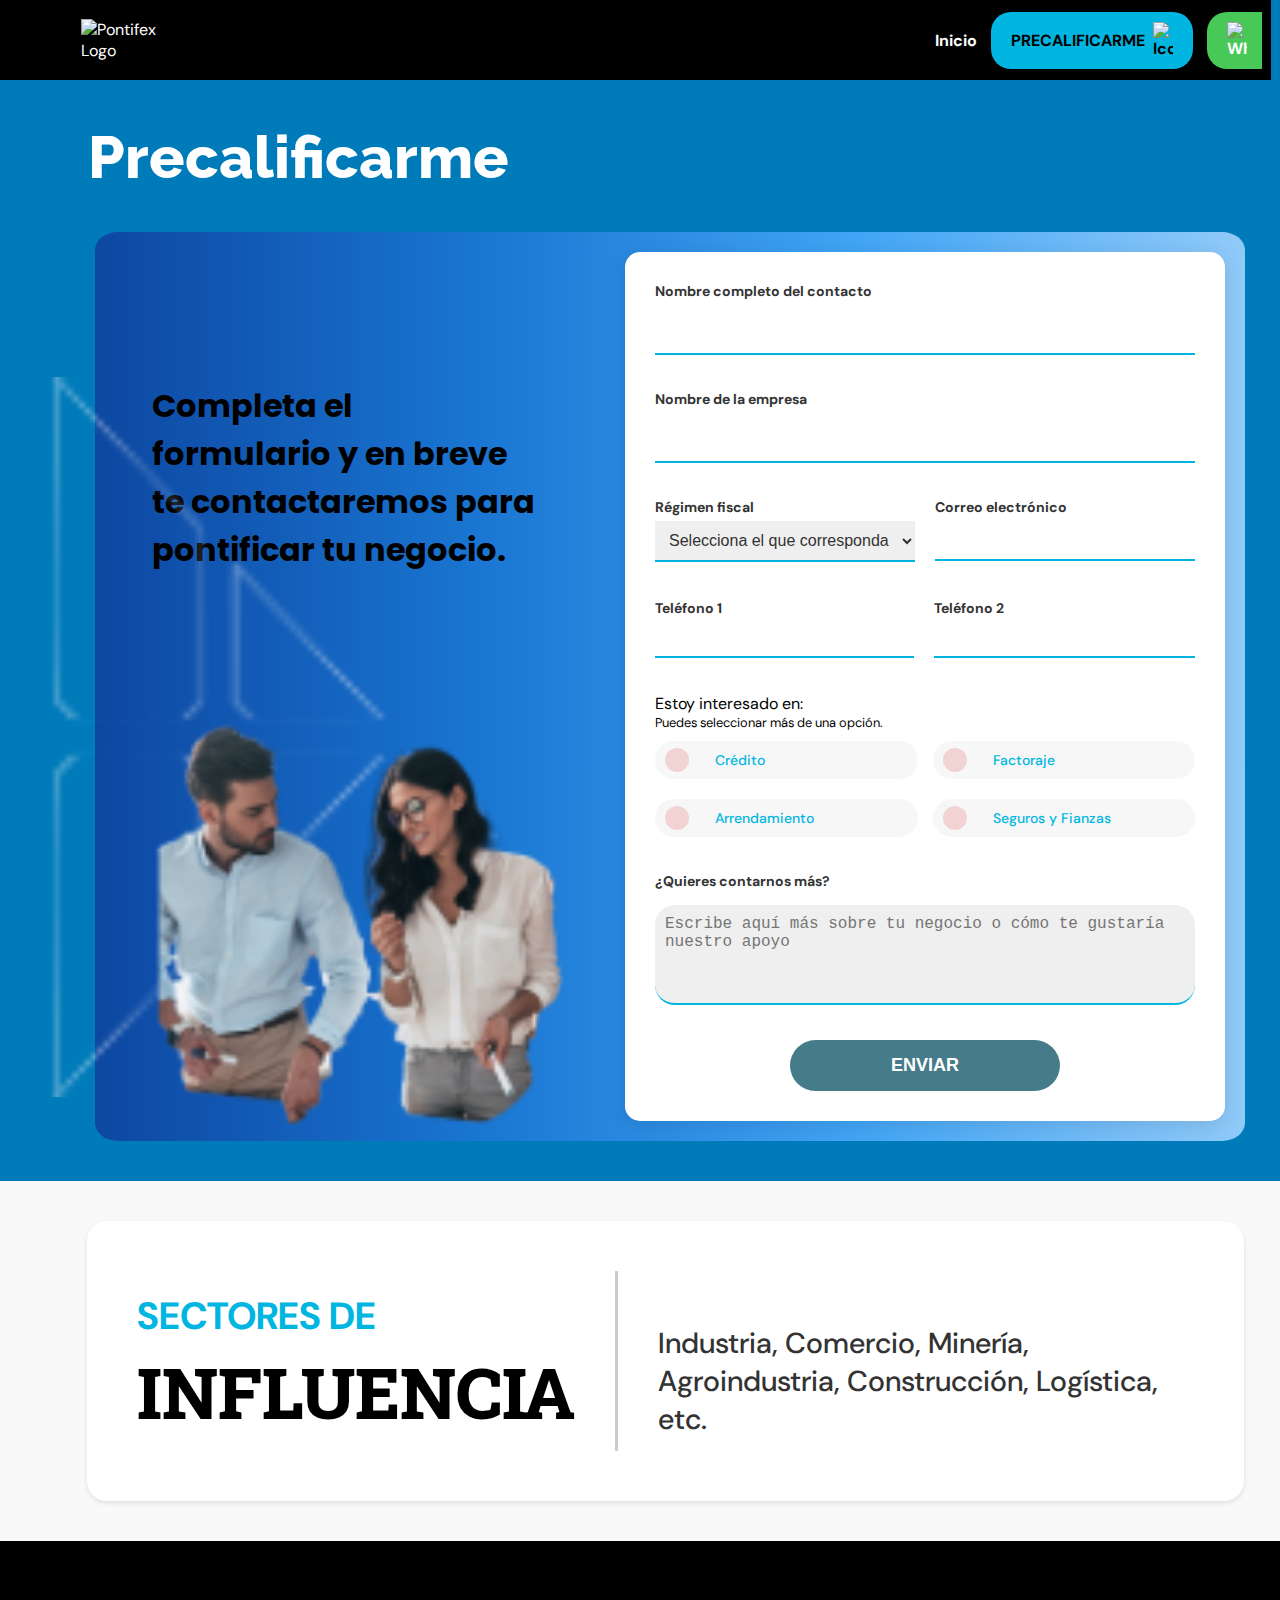
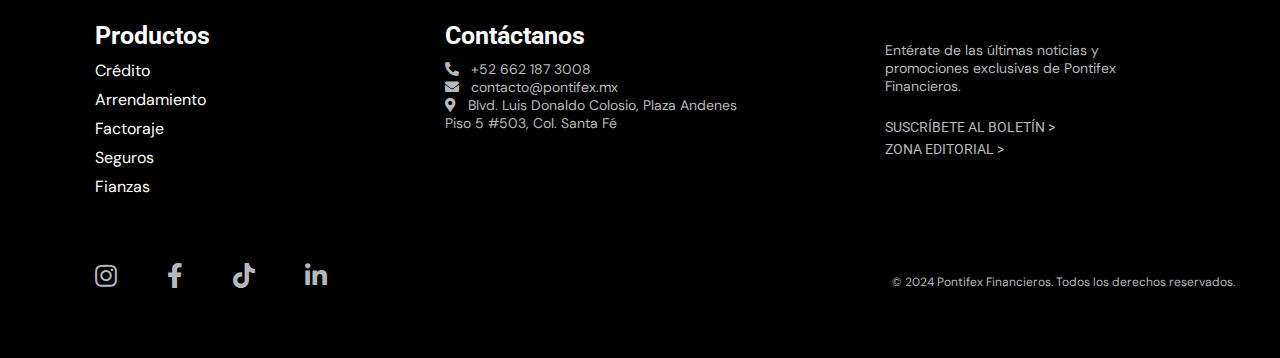
==== formulario.html @ 7f5cdfe7 "pagina de precalificate y pequeñas correciones del index" ====
<!DOCTYPE html>
<html lang="es">
<head>
    <meta charset="UTF-8">
    <meta name="viewport" content="width=device-width, initial-scale=1.0">
    <title>Pontifex Financieros - Precalificación</title>
    <link rel="stylesheet" href="Estilos/stylesForm.css">
    <link href="https://fonts.googleapis.com/css2?family=Raleway:wght@700;800&display=swap" rel="stylesheet">
    <link href="https://fonts.googleapis.com/css2?family=DM+Sans:wght@300;400;500;700&display=swap" rel="stylesheet">
    <link href="https://fonts.googleapis.com/css2?family=Roboto:wght@400&display=swap" rel="stylesheet">
    <link href="https://fonts.googleapis.com/css2?family=Poppins:wght@700&display=swap" rel="stylesheet">
    <link href="https://fonts.googleapis.com/css2?family=Roboto+Slab:wght@700&display=swap" rel="stylesheet">
    <link rel="stylesheet" href="https://cdnjs.cloudflare.com/ajax/libs/font-awesome/5.15.4/css/all.min.css">
    <script src="Javascript/validacion.js"></script>
</head>
<body>
    <div id="main-container">
        <!-- Navbar -->
        <header>
            <div class="full-width-bg nav-bg">
                <nav class="nav">
                    <img src="Imagenes/logo.png" alt="Pontifex Logo" class="logo">
                    <ul>
                        <li class="mover-item"><a href="index.html">Inicio</a></li>
                        <li class="mover-item">
                            <a href="formulario.html" class="btn-precalificate">
                                PRECALIFICARME
                                <img src="Imagenes/imgPrecalificarme.png" alt="Icono">
                            </a>
                        </li>
                        <li class="mover-item">
                            <a href="https://wa.me/+526621873008" target="_blank" class="btn-whatsapp">
                                <img src="Imagenes/watsap.png" alt="WhatsApp">
                            </a>
                        </li>
                    </ul>
                </nav>
            </div>
        </header>
    </div>
    <br><br><br>
    <div class="content-wrapper">
    <div class="title-section">
        <h1>Precalificarme</h1>
    </div>
     </div>

    <!-- Sección de Precalificación -->
    <div class="full-width-bg">

        <div class="content-wrapper">
            <div class="image-section-soluciones">
                <img src="Imagenes/fondo2.png" class="over-image-soluciones">
            </div>
            <div class="precalificacion-content">
                <!-- Sección de Texto e Imagen -->
                <div class="text-section">
                    <p>Completa el formulario y en breve te contactaremos para pontificar tu negocio.</p>
                    <div class="image-section">
                        <img src="Imagenes/fondoPrecalificate.png" alt="Imagen decorativa">
                    </div>
                </div>

                <!-- Contenedor para el fondo del formulario -->
                <div class="form-section-bg">
                    <!-- Sección del Formulario -->
                    <div class="form-section">
                        <form action="#" method="post" class="precalificacion-form" id="precalificacionForm" novalidate>
                            <label for="nombre-contacto">Nombre completo del contacto</label>
                            <input type="text" id="nombre-contacto" name="nombre_contacto">

                            <label for="nombre-empresa">Nombre de la empresa</label>
                            <input type="text" id="nombre-empresa" name="nombre_empresa">

                            <!-- Agrupación de "Régimen fiscal" y "Correo electrónico" en una línea -->
                            <div class="two-column-group">
                                <div>
                                    <label for="regimen-fiscal">Régimen fiscal</label>
                                    <select id="regimen-fiscal" name="regimen_fiscal">
                                        <option value="">Selecciona el que corresponda</option>
                                        <option value="persona_moral">Persona moral</option>
                                        <option value="persona_fisica">Persona física con actividad empresarial</option>
                                        <option value="resico">RESICO</option>
                                        <option value="asalariado">Asalariado</option>
                                    </select>
                                </div>
                                <div>
                                    <label for="correo">Correo electrónico</label>
                                    <input type="email" id="correo" name="correo">
                                </div>
                            </div>

                            <div class="phone-group">
                                <div>
                                    <label for="telefono1">Teléfono 1</label>
                                    <input type="tel" id="telefono1" name="telefono1">
                                </div>
                                <div>
                                    <label for="telefono2">Teléfono 2</label>
                                    <input type="tel" id="telefono2" name="telefono2">
                                </div>
                            </div>

                            <p>Estoy interesado en:</p>
                            <div class="small-text">
                                <p>Puedes seleccionar más de una opción.</p>
                            </div>

                            <div class="checkbox-group">
                                <input type="checkbox" id="credito" name="interes" value="credito">
                                <label for="credito"><span>Crédito</span></label>

                                <input type="checkbox" id="factoraje" name="interes" value="factoraje">
                                <label for="factoraje"><span>Factoraje</span></label>

                                <input type="checkbox" id="arrendamiento" name="interes" value="arrendamiento">
                                <label for="arrendamiento"><span>Arrendamiento</span></label>

                                <input type="checkbox" id="seguros" name="interes" value="seguros">
                                <label for="seguros"><span>Seguros y Fianzas</span></label>
                            </div>

                            <label for="comentarios">¿Quieres contarnos más?</label>
                            <textarea id="comentarios" name="comentarios" placeholder="Escribe aquí más sobre tu negocio o cómo te gustaría nuestro apoyo"></textarea>

                            <button type="submit" id="enviarButton" class="submit-button">ENVIAR</button>
                        </form>
                    </div>
                </div>
            </div>
        </div>
    </div>


    <!-- Nosotros Section -->
    <div class="full-width-bg nosotros-bg">
        <div class="content-wrapper">
            <section id="nosotros">
                <div class="nosotros-container">
                    <div class="text-container">
                        <h2 class="heading">SECTORES DE</h2>
                        <h3 class="subheading">INFLUENCIA</h3>
                    </div>
                    <div class="description-container">
                        <p class="description">Industria, Comercio, Minería, Agroindustria, Construcción, Logística, etc.</p>
                    </div>
                </div>
            </section>
        </div>
    </div>

    <!-- Footer -->
    <div class="full-width-bg footer-bg">
        <div class="content-wrapper">
            <section>
                <footer class="footer-container">
                    <div class="footer-section productos">
                        <h4>Productos</h4>
                        <ul>
                            <li>Crédito</li>
                            <li>Arrendamiento</li>
                            <li>Factoraje</li>
                            <li>Seguros</li>
                            <li>Fianzas</li>
                        </ul>
                    </div>

                    <div class="footer-section contacto">
                        <h4>Contáctanos</h4>
                        <p><i class="fas fa-phone-alt"></i> <a href="tel:+526621873008">+52 662 187 3008</a></p>
                        <p><i class="fas fa-envelope"></i> <a href="mailto:contacto@pontifex.mx">contacto@pontifex.mx</a></p>
                        <p><i class="fas fa-map-marker-alt"></i>
                            <a href="https://www.google.com/maps/place/Andenes+Hermosillo/@29.0855144,-110.9993734,17z/data=!4m10!1m2!2m1!1splaza+andenes!3m6!1s0x86ce84098e1b140d:0xf183c3901201119d!8m2!3d29.0859232!4d-110.9964596!15sCg1wbGF6YSBhbmRlbmVzWg8iDXBsYXphIGFuZGVuZXOSARBjb3Jwb3JhdGVfb2ZmaWNlmgEjQ2haRFNVaE5NRzluUzBWSlEwRm5TVU5FYjFCZldVeDNFQUXgAQA!16s%2Fg%2F11fxzs6mk3?entry=ttu&g_ep=EgoyMDI0MTEwNi4wIKXMDSoASAFQAw%3D%3D" target="_blank">
                                Blvd. Luis Donaldo Colosio, Plaza Andenes Piso 5 #503, Col. Santa Fé
                            </a>
                        </p>
                    </div>
                    <div class="footer-section noticias">
                        <p>Entérate de las últimas noticias y promociones exclusivas de Pontifex Financieros.</p><br>
                        <a href="#" class="suscribete-boletin">SUSCRÍBETE AL BOLETÍN ></a><br>
                        <a href="#" class="zona-editorial">ZONA EDITORIAL ></a>
                    </div>
                </footer>
                <div class="footer-bottom">
                    <div class="social-icons-bottom">
                        <a href="https://www.instagram.com/pontifexfinancieros" target="_blank"><i
                                class="fab fa-instagram"></i></a>
                        <a href="https://www.facebook.com/PontifexFinancieros" target="_blank"><i
                                class="fab fa-facebook-f"></i></a>
                        <a href="https://www.tiktok.com/@pontifexmx" target="_blank"><i class="fab fa-tiktok"></i></a>
                        <a href="https://www.linkedin.com/company/pontifexfinancieros" target="_blank"><i
                                class="fab fa-linkedin-in"></i></a>
                    </div>
                    <p>&copy; 2024 Pontifex Financieros. Todos los derechos reservados.</p>
                </div>
            </section>
        </div>
    </div>
    <script src="Javascript/validacion.js"></script>
</body>
</html>
---- Estilos/stylesForm.css ----
* {
    margin: 0 ;
    padding: 0;
    box-sizing: border-box;

}

body, html {
    width: 100%;
    background-color: #007bba;
    margin: 0;
    padding: 0;
     font-family: 'DM Sans', sans-serif;
     overflow-x: hidden;
}


/* Fondo que cubre toda la pantalla */

.content-wrapper {
    max-width: 1250px;
    margin: 0 auto;
    padding: 0 20px;
}

.hero-bg {
    background-color: #0b0b0b;
}

.soluciones-bg {
    background: linear-gradient(to bottom, #007bba 0%, #0096d6 40%, #00b6e1 70%, #ffffff 100%);
}

.influencia-bg {
    background-color: #f2ecec;
}

.nosotros-bg {
    background-color: #f9f9f9;
}

.footer-bg {
    background-color: #000;
}

/* Asegura que el contenido permanezca centrado */
.container {
    max-width: 1200px;
    margin: 0 auto;
    padding: 0 20px;
    background-color: inherit; /* Hereda el color del fondo de la sección */
}

#main-container {
    width: 1287px;
    margin: 0 auto;
    padding: 0 20px;
    box-sizing: border-box;
}


/* Navbar */
header {
    color: white;
    padding: 10px 20px;
    position: relative;
}

.nav {
    display: flex;
    justify-content: space-between;
    align-items: center;
    width: 100%;
}
.nav .logo {
    padding-left: 50px;
}

.nav ul {
    display: flex;
    align-items: center;
    justify-content: flex-end;
    flex-grow: 1;
    width: 100%;
}

.nav li {
    margin: 0 7px;
    position: relative;
    color: transparent;
}

.nav a {
    color: white;
    text-decoration: none;
    font-weight: bold;
}

.btn-precalificate {
    background-color: #00b6e1;
    border: none;
    border-radius: 20px;
    padding: 10px 20px;
    color: black !important;
    display: inline-flex;
    align-items: center;
    cursor: pointer;
    position: relative;
}

.small-text {
    font-size: 0.8em; /* Ajusta el tamaño según lo que necesites */
    margin-top: -10px;
}


.soluciones-bg {
    background: linear-gradient(to bottom, #007bba 0%, #0096d6 40%, #00b6e1 70%, #ffffff 100%);
}

.btn-precalificate img {
    width: 20px;
    height: auto;
    margin-left: 8px;
}

.btn-whatsapp {
    background-color: #47c857;
    border: none;
    border-radius: 20px 0 0 20px;
    padding: 10px 15px;
    color: white;
    display: inline-flex;
    align-items: center;
    cursor: pointer;

}

li.mover-item {
    position: relative;
    left: 38px;
}

.btn-whatsapp img {
    width: 20px;
    height: auto;
    margin-left: 5px;
}

/* Hero Section */
.hero-section {
    color: #fff;
    text-align: left;
    position: relative;
    padding: 20px;
    user-select: none;
}

.hero-section h1 {
    font-family: 'Raleway', sans-serif;
    font-size: 57px;
    line-height: 1.2;
}

.hero-content {
    display: flex;
    flex-direction: row;
    justify-content: space-between;
    align-items: center;
    margin-bottom: 20px;
}

.text-section {
    margin-left: 20px;
    font-family: 'Roboto', sans-serif;
    font-size: 28px;
}

.image-section {
    flex: 1;
}

.image-section img {
    height: 400px;
    margin-left: 100px;
    position: absolute;
    top: 350px;
    transform: translateX(-15%);
    z-index: 1;
}

.cta-section {
    background-color: #007a97;
    border-radius: 25px;
    padding: 40px 20px;
    margin-top: 20px;
    max-width: 1150px;
    margin-left: auto;
    margin-right: auto;
    text-align: center;
    font-weight: 700;
    font-size: 32px;
    min-height: 130px;
    z-index: 0;
}

.cta-box p {
    font-weight: bold;
    font-size: 32px;
    margin-bottom: 10px;
}

.cta-button {
    background-color: #fff;
    color: #03b6e1;
    margin-top: 20px;
    border: none;
    border-radius: 20px;
    padding: 13px 120px;
    cursor: pointer;
    font-size: 16px;
    font-weight: bold;
    transition: background-color 0.3s ease;
}

.cta-button:hover {
    background-color: #e1e1e1;
}

/* Soluciones section */
#soluciones {

    padding: 90px 50px;
    text-align: center;
    font-family: 'Roboto', sans-serif;
    margin: 0;
    user-select: none;
}

#soluciones h2 {
    font-family: 'Raleway', sans-serif;
    font-size: 43px;
    font-weight: 800;
    color: #000;
    text-align: left;
    margin-bottom: 20px;
}

.soluciones-container {
    display: flex;
    justify-content: space-between;
    gap: 20px;
    margin: 0 auto;
}

.solucion {
    background-color: #5dc8d3;
    border-radius: 30px;
    flex: 1;
    min-width: 250px;
    max-width: 290px;
    display: flex;
    flex-direction: column;
    justify-content: space-between;
    padding: 15px;
    box-shadow: 0 5px 15px rgba(0, 0, 0, 0.2);
}

.solucion img {
    width: 150px;
    height: auto;
    margin: 15px auto;
}

.imagen-grande {
    width: 200px !important;
    height: auto !important;
    display: block;
    margin: 0 auto;
}

.solucion h3 {
    font-size: 32px;
    color: #fff;
    margin-top: 0;
    margin-bottom: 10px;
    font-weight: bold;
    text-align: left;
    padding-left: 10px;
    font-family: 'Raleway', sans-serif;
}

.solucion p {
    font-size: 15px;
    color: #f0f0f0;
    margin-top: 0;
    margin-bottom: auto;
    text-align: left;
    padding-left: 10px;
    font-weight: 300;
}

.solucion .btn {
    display: block;
    width: 91%;
    margin-top: 10px;
    padding: 15px 20px;
    background-color: #fff;
    color: #0083a4;
    border-radius: 30px;
    text-decoration: none;
    font-weight: bold;
    align-self: center;
    transition: background-color 0.3s;
    margin-bottom: -11px;
}

.solucion .btn:hover {
    background-color: #d4f1f4;
}

.image-section-soluciones {
    position: relative;
    text-align: center;
    margin-top: 20px;
}

.over-image-soluciones {
    height: 720px;
    width: auto;
    position: absolute;
    left: -8%;
    right: -10%;
    top: -320px;
    z-index: 1;
    user-select: none;
    pointer-events: none;
}


/* Sección de "Nosotros" */
.nosotros-container {
    display: flex;
    align-items: center;
    padding: 50px;
    border-radius: 20px;
    background-color: #ffffff;
    box-shadow: 0 2px 5px rgba(0, 0, 0, 0.1);
    margin-right: 50px;
    margin-left: 52px;
    width: 1157px;
}


/* Contenedor de dos columnas para Régimen fiscal y Correo electrónico */
.two-column-group {
    display: flex;
    gap: 20px;
    user-select: none;
}

.two-column-group div {
    flex: 1;

}

/* Ajuste de los campos dentro de cada columna */
.two-column-group label {
    display: block;
    font-size: 14px;
    color: #333;
    font-weight: bold;
    margin-bottom: 5px;
}

.two-column-group input,
.two-column-group select {
    width: 100%;
    padding: 10px;
    border: none;
    border-bottom: 2px solid #00b6e1;
    font-size: 16px;
    color: #333;

}

.text-container {
    display: flex;
    flex-direction: column;
    align-items: flex-start;
    margin-right: 20px;
}

.heading {
    font-size: 38px;
    font-weight: bold;
    color: #00b6e1;
    font-family: 'DM Sans', sans-serif;
    Position: relative;
    top: 1px;
}

.subheading {
    font-size: 71px;
    font-weight: 800;
    color: #000;
    font-family: 'Roboto Slab', serif;
    margin: 0;
    position: relative;
    top: 5px;
}

.description-container {
    border-left: 3px solid #ccc;
    padding-left: 40px;
    margin-left: 20px;
    height: 180px;

}

.description {
    font-size: 28.9px;
    color: #333;
    font-family: 'DM Sans', sans-serif;
    font-weight: 500;
    padding-top: 55px;
    margin-top: -2px;
}
/* Contenedor principal del footer */
.footer-container {
    display: flex;
    justify-content: space-between;
    padding: 30px 50px;
    color: white;
    flex-wrap: wrap;
    gap: 30px;
}

.footer-section {
    flex: 1;
    margin: 10px;

}

.footer-section h4 {
    font-family: 'Roboto', sans-serif;
    font-size: 25px;
    margin-bottom: 10px;
    color: white;
    font-weight: bold;
}

/* Productos y contacto */
.footer-section.productos ul {
    list-style-type: none;
    padding: 0;
}

.footer-section.productos ul li {
    margin-bottom: 8px;
}

.footer-section.productos ul li a {
    font-size: 14px;
    color: #b6b9bc;
    text-decoration: none;
}

.footer-section.productos ul li a:hover {
    color: #ffffff;
}


.footer-section p,
.footer-section a {
    color: #b6b9bc;
    font-size: 14px;
    text-decoration: none;
}

.footer-section a:hover {
    color: #ffffff;
}

.footer-section.contacto {
    margin-right: 100px;
}

.social-icons-bottom {
    display: flex;
    justify-content: center;
    gap: 50px;
    margin-bottom: 10px;
    margin-left: 50px;
}

.social-icons-bottom a {
    color: #b6b9bc;
    font-size: 25px;
    transition: transform 0.3s ease, color 0.3s ease;
}

.social-icons-bottom a:hover {
    color: #ffffff;
    transform: scale(1.1);
}

.footer-bottom {
    display: flex;
    justify-content: space-between;
    align-items: center;
    padding: 15px 10px;
    background-color: #000;
    color: #b6b9bc;
    font-size: 12px;
}

.footer-bottom p {
    margin: 0;
}

.footer-section p i {
    margin-right: 8px;
}

.footer-section.noticias {
    margin-top: 30px;
}

.suscribete-boletin, .zona-editorial {
    font-family: 'Roboto', sans-serif;
    font-weight: 400;
    font-size: 22px;
    line-height: 1.4;
    color: #b6b9bc;
    text-decoration: none;
}

/* Responsiveness */
@media (max-width: 1200px) {
    .hero-section h1 {
        font-size: 45px;
    }

    .text-section {
        font-size: 24px;
    }

    .cta-box p {
        font-size: 28px;
    }

    .soluciones-container {
        flex-direction: column;
        align-items: center;
    }

    .nosotros-container, .stat-box {
        max-width: 100%;
    }
}

@media (max-width: 768px) {
    .hero-content {
        flex-direction: column;
        text-align: center;
    }

    .hero-section h1 {
        font-size: 38px;
    }

    .text-section {
        font-size: 22px;
    }

    .cta-box p {
        font-size: 24px;
    }

    .cta-button {
        padding: 10px 80px;
    }

    #soluciones h2 {
        font-size: 36px;
    }

    .soluciones-container {
        gap: 10px;
    }

    .solucion {
        max-width: 100%;
    }

    .stats-row {
        flex-direction: column;
        gap: 10px;
    }

    .footer-container {
        padding: 20px;
        text-align: center;
    }

    .footer-bottom {
        flex-direction: column;
        text-align: center;
        gap: 10px;
    }
}

@media (max-width: 600px) {
    .nav ul {
        display: none;
    }

    .nav .menu-icon {
        display: inline-block;
        cursor: pointer;
    }

    .footer-container {
        flex-direction: column;
        text-align: center;
        gap: 15px;
    }

    .footer-section {
        margin: 0;
    }
}


.precalificacion-bg {
    background: linear-gradient(to right, #007bba, #0096d6);
    color: white;
}

.content-wrapper {
    max-width: 1250px;
    margin: 0 auto;
    padding: 0 20px;
}


/* Ajuste de contenedor para el formulario */
.precalificacion-section .content-wrapper {
    max-width: 100%;
    padding: 0 20px;
}

.precalificacion-content {
    display: flex;
    justify-content: space-between;
    align-items: flex-start;
    gap: 20px;
    background: linear-gradient(to right, #0d47a1, #1976d2, #42a5f5, #90caf9);
    border-radius: 2%;
    max-width: 1150px; /* Limita el ancho máximo */
    margin-left: 35px;
}

.form-section {
    flex: 2;
    max-width: 750px;
    padding: 30px;
    background-color: #ffffff;
    border-radius: 15px;
    box-shadow: 0px 4px 20px rgba(0, 0, 0, 0.1);
}


.content-wrapper {
    max-width: 1250px;
    margin: 0 auto;
    padding: 40px 20px;
    display: flex;
    justify-content: space-between;
    align-items: center;
}

/* Sección de la precalificación */


/* Sección de texto */
.text-section {
    flex: 1;
    color: white;
    margin-right: 20px;
}

.text-section h1 {
    font-family: 'Raleway', sans-serif;
    font-size: 45px;
    margin-bottom: 20px;
}

.text-section p {
    font-family: 'Poppins', sans-serif;
    font-weight: 700;
    font-size: 32px;
    color: #000000;
    margin-top: 150px;
    margin-left: 37px;
}

/* Imagen en la sección de texto */
.image-section {
    position: relative;
    width: 250px;
    height: auto;
    margin-top: -200px;

}

.form-section-bg {
    display: flex;
    justify-content: flex-end;
    flex: 1.5;
    padding: 20px;
}

/* Estructura del formulario */
.form-section {
    max-width: 600px;
    background-color: white;
    padding: 30px;
    border-radius: 15px;
    box-shadow: 0px 4px 20px rgba(0, 0, 0, 0.1);
}

.precalificacion-form {
    display: flex;
    flex-direction: column;
    gap: 10px;
}

.precalificacion-form label {
    font-size: 14px;
    color: #333;
    font-weight: bold;
    margin-bottom: 5px;
}
/* Campos de entrada con borde solo en la parte inferior */
.precalificacion-form input,
.precalificacion-form select,
.precalificacion-form textarea {

    width: 100%;
    padding: 10px;
    border: none;
    border-bottom: 2px solid #00b6e1;
    font-size: 16px;
    color: #333;
    margin-bottom: 25px;

}

.precalificacion-form input:focus,
.precalificacion-form select:focus,
.precalificacion-form textarea:focus {
    outline: none;
    border-bottom-color: #088acb;

}

.precalificacion-form textarea {
    resize: none;
    height: 100px;
    background-color: #efefef;
    border-radius: 20px;
}

/* Grupo de teléfonos */
.phone-group {
    display: flex;
    gap: 20px;
    user-select: none;
}

.phone-group input {
    width: 100%;
}
.two-column-group,
.phone-group {
    display: flex;
    gap: 20px;
}
/* Estilos para los checkboxes en dos columnas con círculo y alineación personalizada */
.checkbox-group {
    display: grid;
    grid-template-columns: 1fr 1fr;
    gap: 15px;
    margin-bottom: 20px;
}

.checkbox-group label {
    display: flex;
    align-items: center;
    background-color: #f7f7f7;
    color: #00b6e1;
    padding: 10px 20px;
    border-radius: 20px;
    font-weight: 500;
    font-size: 14px;
    cursor: pointer;
    transition: all 0.3s;
    position: relative;
}
.checkbox-group label:hover {
    background-color: #e0e0e0; /* Fondo en hover */
}

.checkbox-group input[type="checkbox"] {
    display: none;
}

.checkbox-group label::before {
    content: "";
    width: 24px;
    height: 24px;
    background-color: #f1d3d4;
    border-radius: 50%;
    position: absolute;
    left: 10px;
    transition: background-color 0.3s;
}

.checkbox-group input[type="checkbox"]:checked + label::before {
    background-color: #00b6e1;
}

/* Flecha dentro del círculo cuando está seleccionado */
.checkbox-group input[type="checkbox"]:checked + label::after {
    content: "✓";
    font-size: 20px;
    color: white;
    position: absolute;
    left: 15px;
    top: 3px;
}

/* Estilos para los checkboxes en dos columnas con círculo y alineación personalizada */
.checkbox-group {
    display: grid;
    grid-template-columns: 1fr 1fr;
    gap: 15px;
    margin-bottom: 20px;
}

.checkbox-group label {
    display: flex;
    align-items: center;
    background-color: #f7f7f7;
    color: #00b6e1;
    padding: 10px 20px;
    border-radius: 20px;
    font-weight: 500;
    font-size: 14px;
    cursor: pointer;
    transition: all 0.3s;
    position: relative;
}

.checkbox-group label:hover {
    background-color: #e0e0e0;
}

.checkbox-group input[type="checkbox"] {
    display: none;
}

.checkbox-group label::before {
    content: "";
    width: 24px;
    height: 24px;
    background-color: #f1d3d4;
    border-radius: 50%;
    position: absolute;
    left: 10px;
}

.checkbox-group label span {
    margin-left: 40px;
    color: #00b6e1;
}

/* Efecto visual cuando el checkbox está seleccionado */
.checkbox-group input[type="checkbox"]:checked + label::before {
    background-color: #00b6e1;
    box-shadow: 0 0 5px rgba(0, 0, 0, 0.2);
}

/* Botón de envío */
.submit-button {
    background-color: #467c89;
    color: white;
    font-size: 18px;
    font-weight: bold;
    padding: 15px;
    border: none;
    border-radius: 30px;
    width: 50%;
    cursor: pointer;
    transition: background-color 0.3s ease;
    margin: 0 auto;
}

.submit-button:hover {
    background-color: #007bba;
}

/* Estilos para mensajes de error */
.error-message {
    color: red;
    font-size: 12px;
    margin-top: -15px;
    margin-bottom: 10px;
}

.error-input {
    border-bottom: 2px solid #ff0000 !important; /* Rojo */
}


.nav-bg {
    width: 100vw;
    background-color: #000;
    position: absolute;
    top: 0;
    left: 49%;
    transform: translateX(-50%);
    height: 80px;
    display: flex;
    align-items: center;
    z-index: 10;
}

.nav {
    max-width: 1200px;
    margin: 0 auto;
}

.title-section {

    margin-bottom: -40px;
    margin-left: 53px;
}
.title-section h1 {
    font-family: 'Raleway', sans-serif;
    font-size: 59px; /* Ajusta el tamaño del título según lo necesites */
    font-weight: 800; /* ExtraBold */
    color: #ffffff;
}
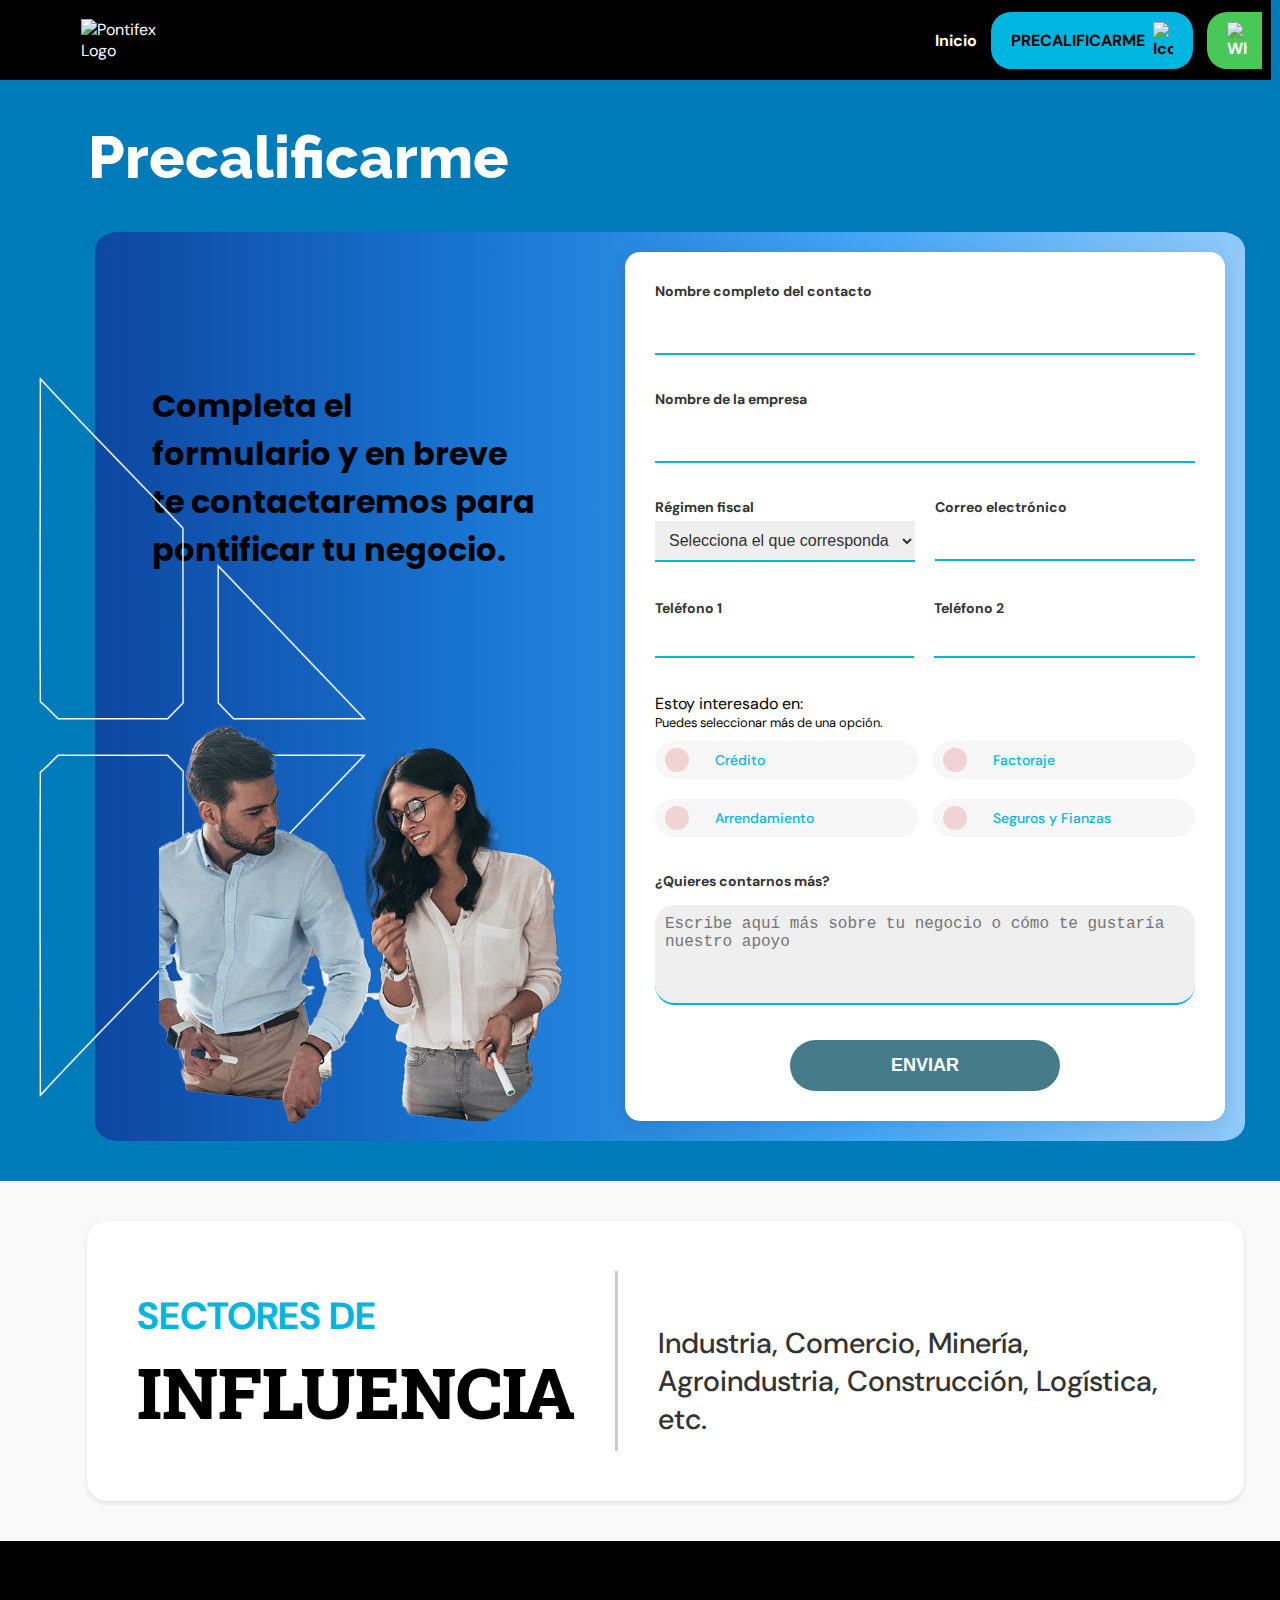
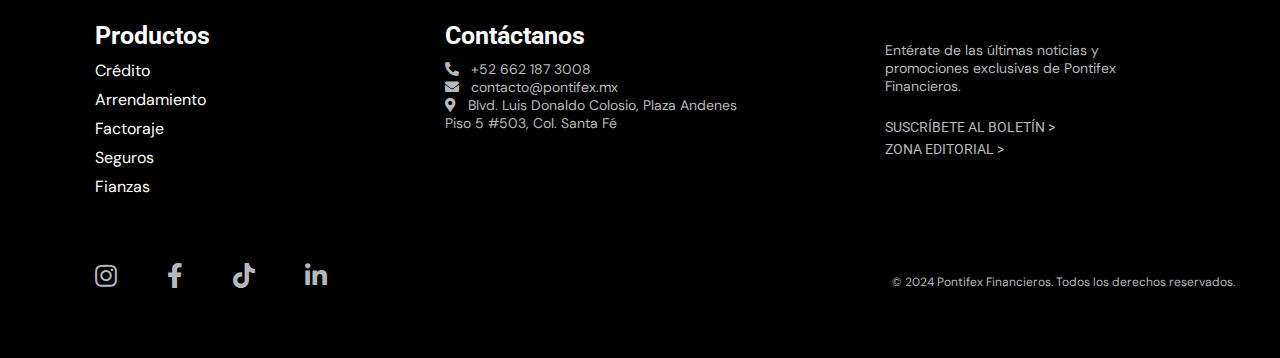
==== commit 593dc252: "Efectos en la clase index en seccion form-section y nosotros" ====
--- a/formulario.html
+++ b/formulario.html
@@ -1,5 +1,6 @@
 <!DOCTYPE html>
 <html lang="es">
+
 <head>
     <meta charset="UTF-8">
     <meta name="viewport" content="width=device-width, initial-scale=1.0">
@@ -11,8 +12,10 @@
     <link href="https://fonts.googleapis.com/css2?family=Poppins:wght@700&display=swap" rel="stylesheet">
     <link href="https://fonts.googleapis.com/css2?family=Roboto+Slab:wght@700&display=swap" rel="stylesheet">
     <link rel="stylesheet" href="https://cdnjs.cloudflare.com/ajax/libs/font-awesome/5.15.4/css/all.min.css">
+    <link rel="icon" href="data:,">
     <script src="Javascript/validacion.js"></script>
 </head>
+
 <body>
     <div id="main-container">
         <!-- Navbar -->
@@ -40,10 +43,10 @@
     </div>
     <br><br><br>
     <div class="content-wrapper">
-    <div class="title-section">
-        <h1>Precalificarme</h1>
-    </div>
-     </div>
+        <div class="title-section">
+            <h1>Precalificarme</h1>
+        </div>
+    </div>
 
     <!-- Sección de Precalificación -->
     <div class="full-width-bg">
@@ -57,7 +60,7 @@
                 <div class="text-section">
                     <p>Completa el formulario y en breve te contactaremos para pontificar tu negocio.</p>
                     <div class="image-section">
-                        <img src="Imagenes/fondoPrecalificate.png" alt="Imagen decorativa">
+                        <img src="Imagenes/precalif-img.png" alt="Imagen decorativa">
                     </div>
                 </div>
 
@@ -72,7 +75,6 @@
                             <label for="nombre-empresa">Nombre de la empresa</label>
                             <input type="text" id="nombre-empresa" name="nombre_empresa">
 
-                            <!-- Agrupación de "Régimen fiscal" y "Correo electrónico" en una línea -->
                             <div class="two-column-group">
                                 <div>
                                     <label for="regimen-fiscal">Régimen fiscal</label>
@@ -121,7 +123,8 @@
                             </div>
 
                             <label for="comentarios">¿Quieres contarnos más?</label>
-                            <textarea id="comentarios" name="comentarios" placeholder="Escribe aquí más sobre tu negocio o cómo te gustaría nuestro apoyo"></textarea>
+                            <textarea id="comentarios" name="comentarios"
+                                placeholder="Escribe aquí más sobre tu negocio o cómo te gustaría nuestro apoyo"></textarea>
 
                             <button type="submit" id="enviarButton" class="submit-button">ENVIAR</button>
                         </form>
@@ -142,7 +145,8 @@
                         <h3 class="subheading">INFLUENCIA</h3>
                     </div>
                     <div class="description-container">
-                        <p class="description">Industria, Comercio, Minería, Agroindustria, Construcción, Logística, etc.</p>
+                        <p class="description">Industria, Comercio, Minería, Agroindustria, Construcción, Logística,
+                            etc.</p>
                     </div>
                 </div>
             </section>
@@ -168,9 +172,11 @@
                     <div class="footer-section contacto">
                         <h4>Contáctanos</h4>
                         <p><i class="fas fa-phone-alt"></i> <a href="tel:+526621873008">+52 662 187 3008</a></p>
-                        <p><i class="fas fa-envelope"></i> <a href="mailto:contacto@pontifex.mx">contacto@pontifex.mx</a></p>
+                        <p><i class="fas fa-envelope"></i> <a
+                                href="mailto:contacto@pontifex.mx">contacto@pontifex.mx</a></p>
                         <p><i class="fas fa-map-marker-alt"></i>
-                            <a href="https://www.google.com/maps/place/Andenes+Hermosillo/@29.0855144,-110.9993734,17z/data=!4m10!1m2!2m1!1splaza+andenes!3m6!1s0x86ce84098e1b140d:0xf183c3901201119d!8m2!3d29.0859232!4d-110.9964596!15sCg1wbGF6YSBhbmRlbmVzWg8iDXBsYXphIGFuZGVuZXOSARBjb3Jwb3JhdGVfb2ZmaWNlmgEjQ2haRFNVaE5NRzluUzBWSlEwRm5TVU5FYjFCZldVeDNFQUXgAQA!16s%2Fg%2F11fxzs6mk3?entry=ttu&g_ep=EgoyMDI0MTEwNi4wIKXMDSoASAFQAw%3D%3D" target="_blank">
+                            <a href="https://www.google.com/maps/place/Andenes+Hermosillo/@29.0855144,-110.9993734,17z/data=!4m10!1m2!2m1!1splaza+andenes!3m6!1s0x86ce84098e1b140d:0xf183c3901201119d!8m2!3d29.0859232!4d-110.9964596!15sCg1wbGF6YSBhbmRlbmVzWg8iDXBsYXphIGFuZGVuZXOSARBjb3Jwb3JhdGVfb2ZmaWNlmgEjQ2haRFNVaE5NRzluUzBWSlEwRm5TVU5FYjFCZldVeDNFQUXgAQA!16s%2Fg%2F11fxzs6mk3?entry=ttu&g_ep=EgoyMDI0MTEwNi4wIKXMDSoASAFQAw%3D%3D"
+                                target="_blank">
                                 Blvd. Luis Donaldo Colosio, Plaza Andenes Piso 5 #503, Col. Santa Fé
                             </a>
                         </p>
@@ -198,4 +204,4 @@
     </div>
     <script src="Javascript/validacion.js"></script>
 </body>
-</html>
+</html>--- a/Estilos/stylesForm.css
+++ b/Estilos/stylesForm.css
@@ -20,7 +20,9 @@
 .content-wrapper {
     max-width: 1250px;
     margin: 0 auto;
-    padding: 0 20px;
+    padding:  20px;
+    width: 100%;
+
 }
 
 .hero-bg {
@@ -332,7 +334,7 @@
     left: -8%;
     right: -10%;
     top: -320px;
-    z-index: 1;
+    z-index: 0;
     user-select: none;
     pointer-events: none;
 }
@@ -658,8 +660,8 @@
     gap: 20px;
     background: linear-gradient(to right, #0d47a1, #1976d2, #42a5f5, #90caf9);
     border-radius: 2%;
-    max-width: 1150px; /* Limita el ancho máximo */
-    margin-left: 35px;
+    max-width: 1150px;
+    margin-left: 30px;
 }
 
 .form-section {
@@ -953,4 +955,158 @@
     font-size: 59px; /* Ajusta el tamaño del título según lo necesites */
     font-weight: 800; /* ExtraBold */
     color: #ffffff;
-}+}
+
+
+
+
+
+
+
+
+
+
+
+
+
+
+
+@media (max-width: 768px) {
+    .precalificacion-content {
+        flex-direction: column;
+        gap: 20px;
+        align-items: center;
+    }
+
+    .form-section,
+    .text-section {
+        width: 100%;
+        padding: 10px;
+    }
+
+    .form-section {
+        max-width: 90%;
+        margin: 0 auto;
+        padding: 20px; /* Movido aquí */
+    }
+
+    .image-section img {
+        width: 100%;
+        height: auto;
+        margin-top: 20px;
+        position: static;
+    }
+
+    .checkbox-group {
+        grid-template-columns: 1fr; /* Una columna en móviles */
+        gap: 10px;
+    }
+
+    .text-section {
+        text-align: center;
+        margin: 0 auto;
+    }
+
+    .form-section {
+        margin: 10px auto;
+        width: 100%; /* Movido aquí */
+    }
+}
+
+
+
+/* Nosotros */
+@media (max-width: 768px) {
+    .full-width-bg.nosotros-bg {
+        padding: 20px; /* Reducir el padding para pantallas pequeñas */
+    }
+
+    .nosotros-container {
+        flex-direction: column; /* Cambiar a disposición vertical */
+        align-items: center; /* Centrar el contenido */
+        text-align: center; /* Centrar texto */
+        padding: 20px;
+        gap: 20px; /* Espaciado entre elementos */
+        margin: 0 auto; /* Centrar la sección */
+        width: 100%; /* Asegurarse de ocupar el ancho completo */
+    }
+
+    .text-container {
+        margin: 0;
+        text-align: center;
+    }
+
+    .description-container {
+        border-left: none; /* Quitar la línea divisoria en móviles */
+        padding: 0;
+        margin: 0;
+    }
+
+    .description {
+        font-size: 16px; /* Reducir tamaño de texto */
+    }
+
+    .heading {
+        font-size: 24px; /* Reducir tamaño de encabezado */
+    }
+
+    .subheading {
+        font-size: 32px; /* Reducir tamaño de subencabezado */
+    }
+}
+
+
+
+
+
+/* Footer */
+
+@media (max-width: 768px) {
+    .footer-container {
+        display: flex;
+        flex-direction: column; /* Apilar las secciones verticalmente */
+        align-items: center; /* Centrar los elementos horizontalmente */
+        text-align: center; /* Alinear el texto al centro */
+        gap: 20px; /* Espaciado entre secciones */
+        padding: 20px; /* Espaciado interno */
+    }
+
+    .footer-section {
+        margin: 0; /* Eliminar márgenes adicionales */
+        padding: 0; /* Eliminar padding interno */
+    }
+
+    .footer-section h4 {
+        font-size: 18px; /* Reducir tamaño de títulos */
+        margin-bottom: 10px; /* Espaciado con el contenido */
+    }
+
+    .footer-section ul {
+        padding: 0; /* Eliminar padding del listado */
+        list-style: none; /* Quitar viñetas */
+    }
+
+    .footer-section ul li {
+        margin-bottom: 5px; /* Espaciado entre ítems */
+    }
+
+    .social-icons-bottom {
+        display: flex;
+        justify-content: center; /* Centrar los íconos */
+        gap: 15px; /* Espaciado entre los íconos */
+    }
+
+    .footer-bottom {
+        display: flex;
+        flex-direction: column; /* Apilar contenido */
+        align-items: center; /* Centrar horizontalmente */
+        text-align: center; /* Centrar texto */
+        gap: 10px; /* Espaciado entre íconos y texto */
+        padding: 10px 0; /* Espaciado superior e inferior */
+    }
+
+    .footer-bottom p {
+        font-size: 12px; /* Reducir tamaño del texto */
+        margin: 0; /* Eliminar márgenes adicionales */
+    }
+}
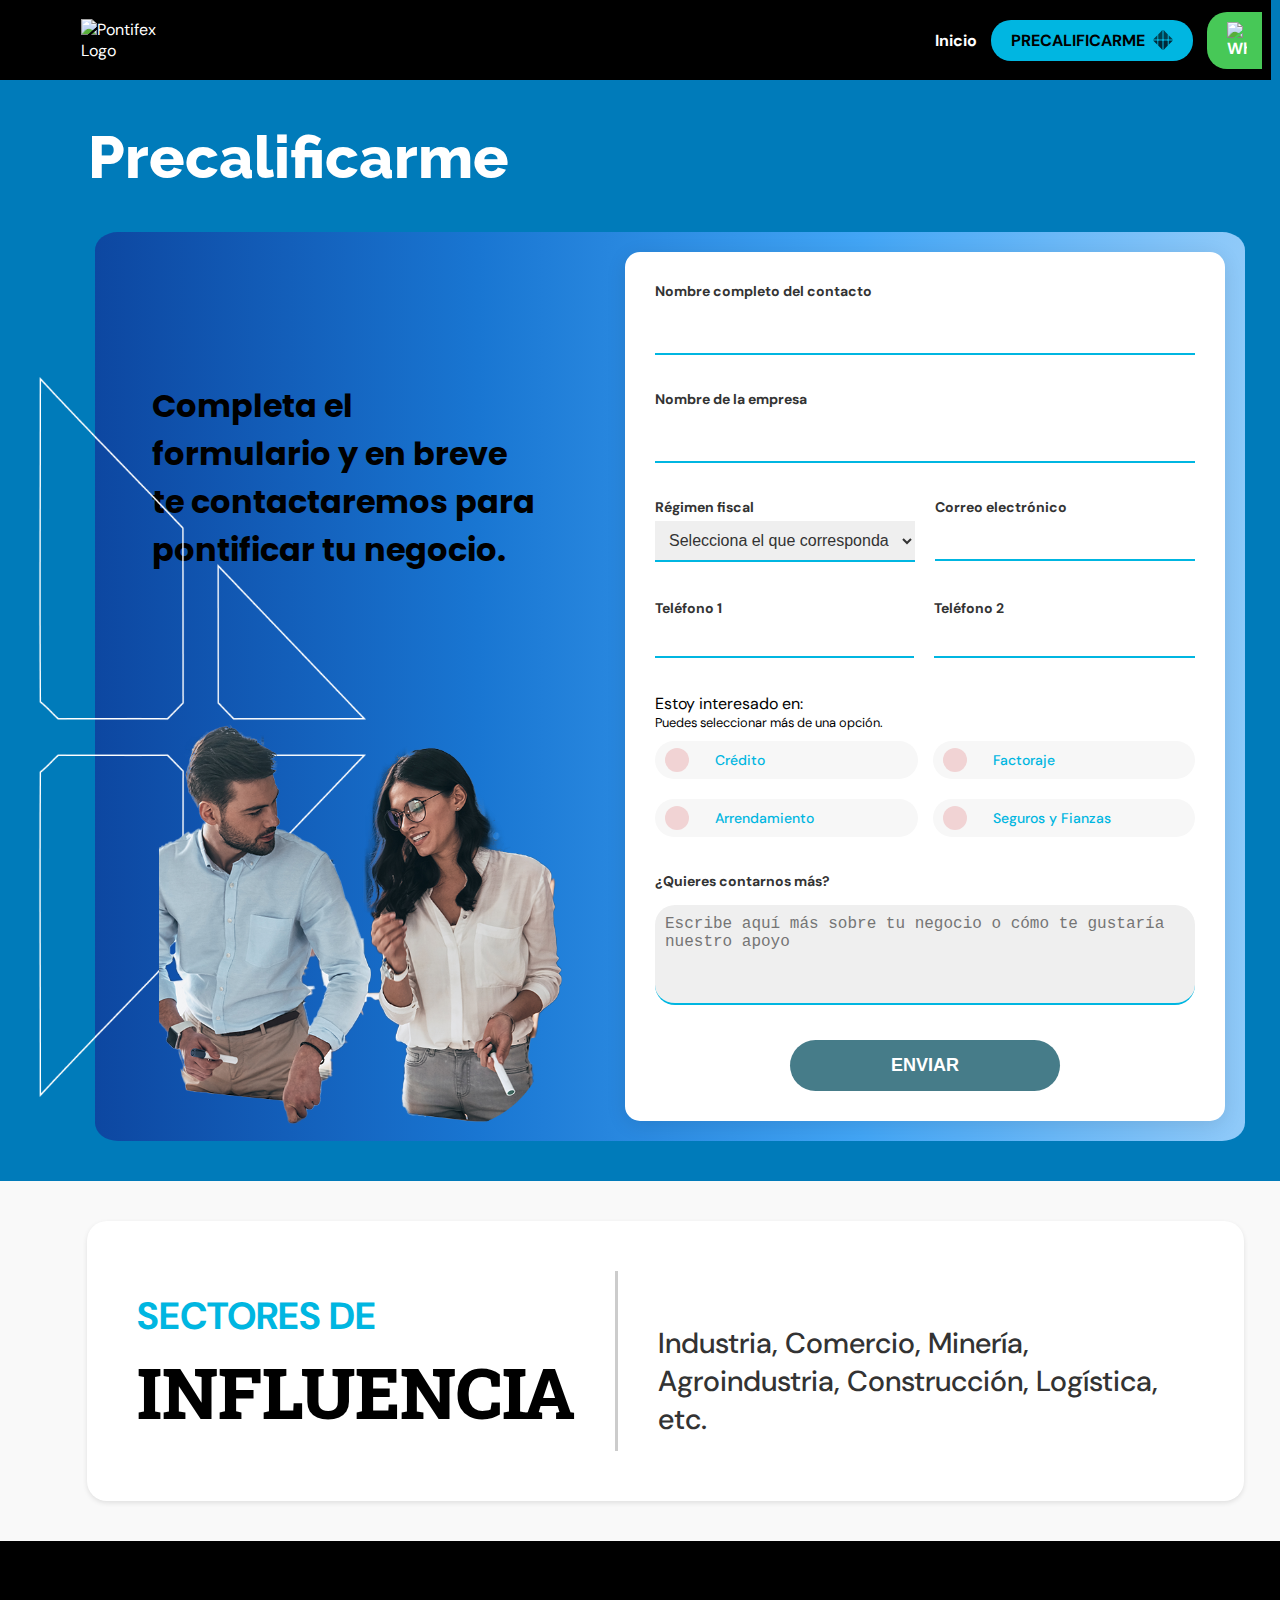
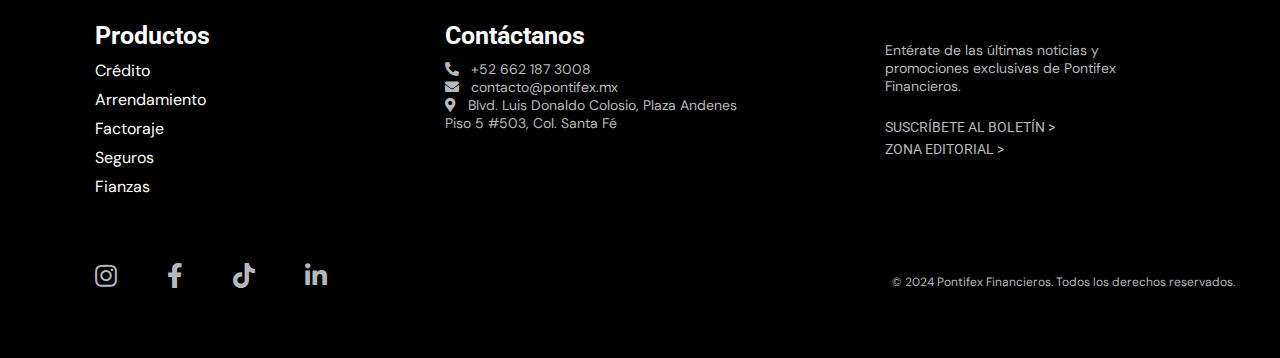
==== commit 402d042a: "añadir favicon" ====
--- a/formulario.html
+++ b/formulario.html
@@ -28,7 +28,7 @@
                         <li class="mover-item">
                             <a href="formulario.html" class="btn-precalificate">
                                 PRECALIFICARME
-                                <img src="Imagenes/imgPrecalificarme.png" alt="Icono">
+                                <img src="Imagenes/favicon.png" alt="Icono">
                             </a>
                         </li>
                         <li class="mover-item">
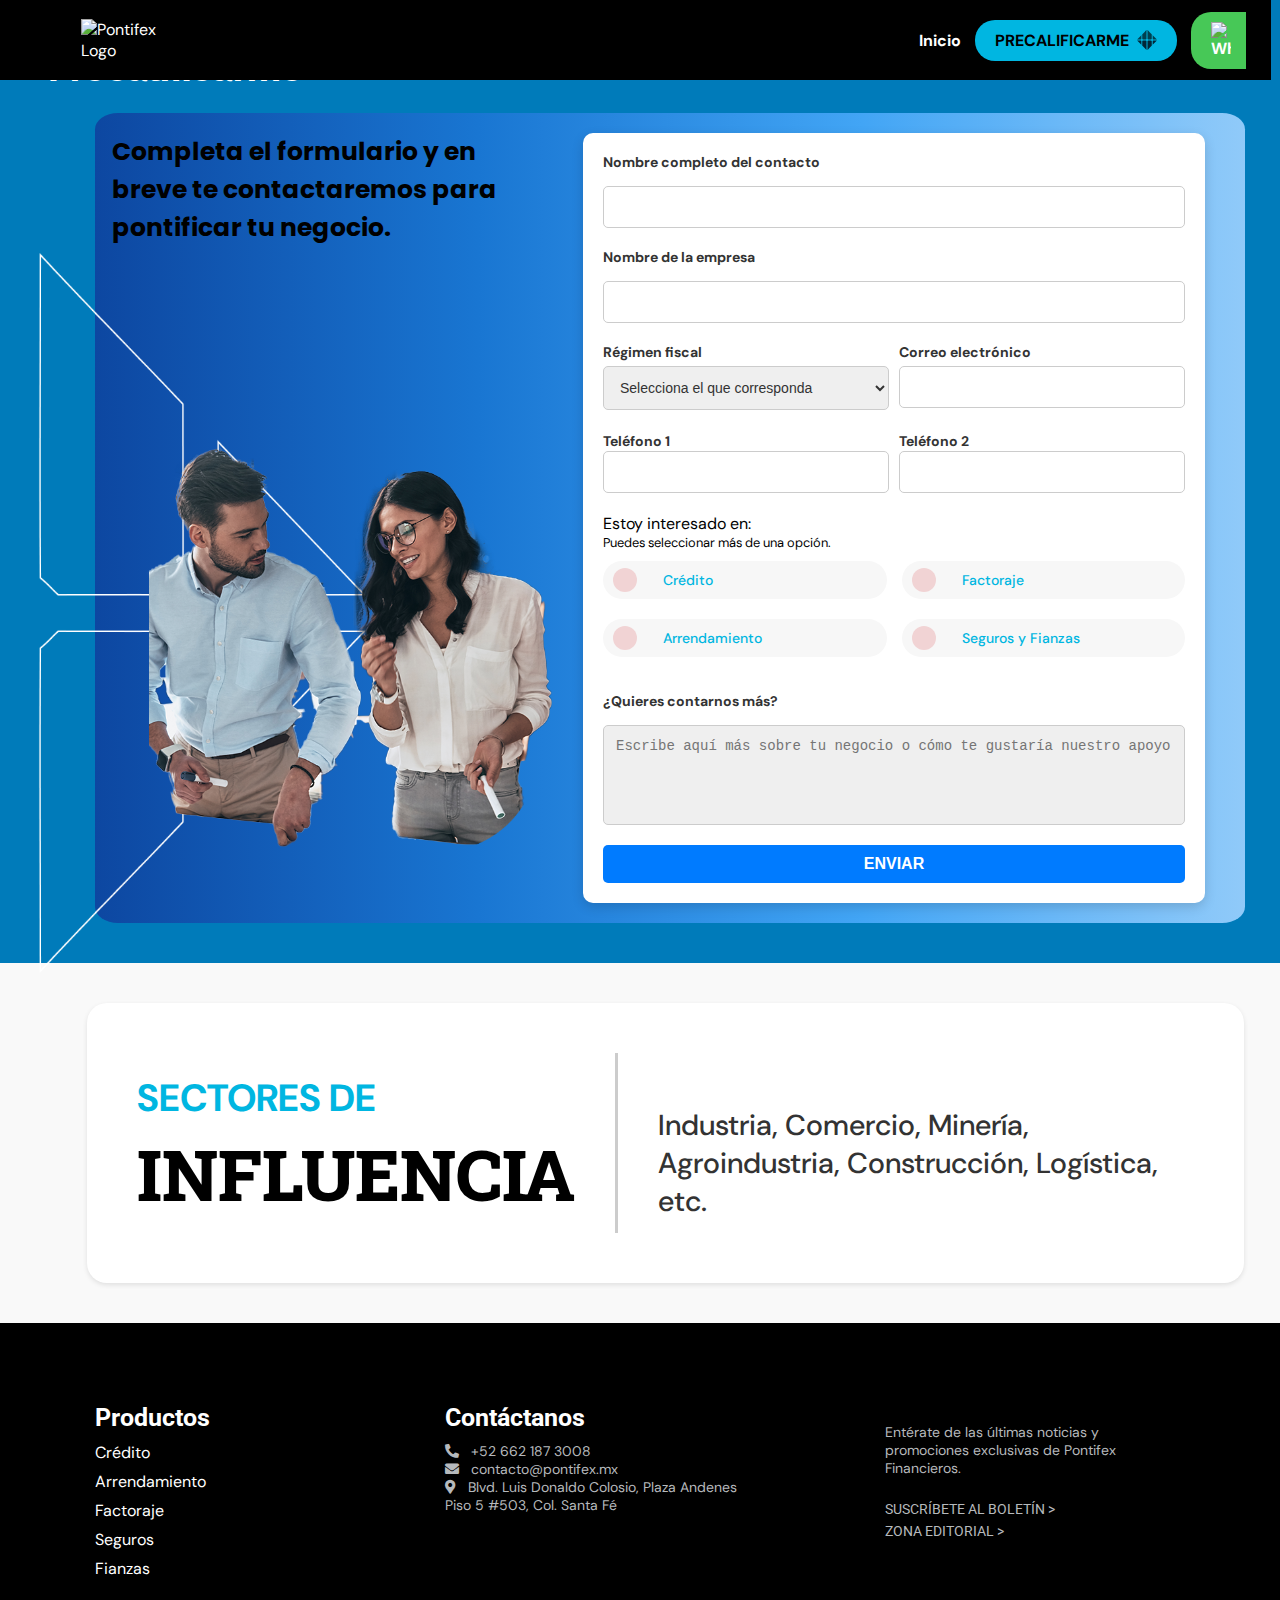
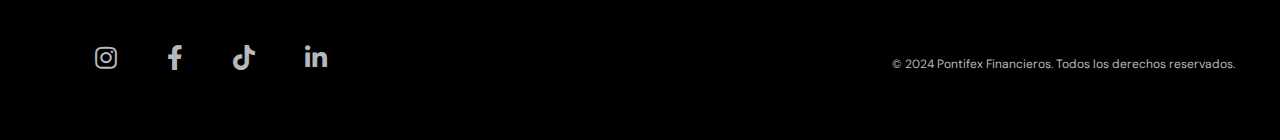
==== commit 1e12aed1: "Responsivo para celular para el formulario" ====
--- a/formulario.html
+++ b/formulario.html
@@ -37,6 +37,10 @@
                             </a>
                         </li>
                     </ul>
+
+                    <button class="btn-menu">
+                        <i class="fas fa-bars"></i> <!-- Ícono de Font Awesome -->
+                    </button>
                 </nav>
             </div>
         </header>
@@ -148,6 +152,7 @@
                         <p class="description">Industria, Comercio, Minería, Agroindustria, Construcción, Logística,
                             etc.</p>
                     </div>
+                    <button class="custom-button">CALL TO ACTION  ›</button>
                 </div>
             </section>
         </div>
--- a/Estilos/stylesForm.css
+++ b/Estilos/stylesForm.css
@@ -852,6 +852,9 @@
     margin-bottom: 20px;
 }
 
+.custom-button {
+    display: none; /* El botón no será visible en pantallas grandes */
+}
 .checkbox-group label {
     display: flex;
     align-items: center;
@@ -949,6 +952,8 @@
 
     margin-bottom: -40px;
     margin-left: 53px;
+    margin-top: -140px; /* Ajusta este valor negativo para subir la sección */
+
 }
 .title-section h1 {
     font-family: 'Raleway', sans-serif;
@@ -1031,6 +1036,7 @@
         width: 100%; /* Asegurarse de ocupar el ancho completo */
     }
 
+
     .text-container {
         margin: 0;
         text-align: center;
@@ -1110,3 +1116,1383 @@
         margin: 0; /* Eliminar márgenes adicionales */
     }
 }
+
+
+* {
+    margin: 0 ;
+    padding: 0;
+    box-sizing: border-box;
+
+}
+
+body, html {
+    width: 100%;
+    background-color: #007bba;
+    margin: 0;
+    padding: 0;
+     font-family: 'DM Sans', sans-serif;
+     overflow-x: hidden;
+}
+
+
+/* Fondo que cubre toda la pantalla */
+
+.content-wrapper {
+    max-width: 1250px;
+    margin: 0 auto;
+    padding:  20px;
+    width: 100%;
+
+}
+
+.hero-bg {
+    background-color: #0b0b0b;
+}
+
+.soluciones-bg {
+    background: linear-gradient(to bottom, #007bba 0%, #0096d6 40%, #00b6e1 70%, #ffffff 100%);
+}
+
+.influencia-bg {
+    background-color: #f2ecec;
+}
+
+.nosotros-bg {
+    background-color: #f9f9f9;
+}
+
+.footer-bg {
+    background-color: #000;
+}
+
+/* Asegura que el contenido permanezca centrado */
+.container {
+    max-width: 1200px;
+    margin: 0 auto;
+    padding: 0 20px;
+    background-color: inherit; /* Hereda el color del fondo de la sección */
+}
+
+#main-container {
+    width: 1287px;
+    margin: 0 auto;
+    padding: 0 20px;
+    box-sizing: border-box;
+}
+
+
+/* Navbar */
+header {
+    color: white;
+    padding: 10px 20px;
+    position: relative;
+}
+
+.nav {
+    display: flex;
+    justify-content: space-between;
+    align-items: center;
+    width: 100%;
+}
+.nav .logo {
+    padding-left: 50px;
+}
+
+.nav ul {
+    display: flex;
+    align-items: center;
+    justify-content: flex-end;
+    flex-grow: 1;
+    width: 100%;
+}
+
+.nav li {
+    margin: 0 7px;
+    position: relative;
+    color: transparent;
+}
+
+.nav a {
+    color: white;
+    text-decoration: none;
+    font-weight: bold;
+}
+
+.btn-precalificate {
+    background-color: #00b6e1;
+    border: none;
+    border-radius: 20px;
+    padding: 10px 20px;
+    color: black !important;
+    display: inline-flex;
+    align-items: center;
+    cursor: pointer;
+    position: relative;
+}
+
+.small-text {
+    font-size: 0.8em; /* Ajusta el tamaño según lo que necesites */
+    margin-top: -10px;
+}
+
+
+.soluciones-bg {
+    background: linear-gradient(to bottom, #007bba 0%, #0096d6 40%, #00b6e1 70%, #ffffff 100%);
+}
+
+.btn-precalificate img {
+    width: 20px;
+    height: auto;
+    margin-left: 8px;
+}
+
+.btn-whatsapp {
+    background-color: #47c857;
+    border: none;
+    border-radius: 20px 0 0 20px;
+    padding: 10px 15px;
+    color: white;
+    display: inline-flex;
+    align-items: center;
+    cursor: pointer;
+
+}
+
+li.mover-item {
+    position: relative;
+    left: 38px;
+}
+
+.btn-whatsapp img {
+    width: 20px;
+    height: auto;
+    margin-left: 5px;
+}
+
+/* Hero Section */
+.hero-section {
+    color: #fff;
+    text-align: left;
+    position: relative;
+    padding: 20px;
+    user-select: none;
+}
+
+.hero-section h1 {
+    font-family: 'Raleway', sans-serif;
+    font-size: 57px;
+    line-height: 1.2;
+}
+
+.hero-content {
+    display: flex;
+    flex-direction: row;
+    justify-content: space-between;
+    align-items: center;
+    margin-bottom: 20px;
+}
+
+.text-section {
+    margin-left: 20px;
+    font-family: 'Roboto', sans-serif;
+    font-size: 28px;
+}
+
+.image-section {
+    flex: 1;
+}
+
+.image-section img {
+    height: 400px;
+    margin-left: 100px;
+    position: absolute;
+    top: 350px;
+    transform: translateX(-15%);
+    z-index: 1;
+}
+
+.cta-section {
+    background-color: #007a97;
+    border-radius: 25px;
+    padding: 40px 20px;
+    margin-top: 20px;
+    max-width: 1150px;
+    margin-left: auto;
+    margin-right: auto;
+    text-align: center;
+    font-weight: 700;
+    font-size: 32px;
+    min-height: 130px;
+    z-index: 0;
+}
+
+.cta-box p {
+    font-weight: bold;
+    font-size: 32px;
+    margin-bottom: 10px;
+}
+
+.cta-button {
+    background-color: #fff;
+    color: #03b6e1;
+    margin-top: 20px;
+    border: none;
+    border-radius: 20px;
+    padding: 13px 120px;
+    cursor: pointer;
+    font-size: 16px;
+    font-weight: bold;
+    transition: background-color 0.3s ease;
+}
+
+.cta-button:hover {
+    background-color: #e1e1e1;
+}
+
+/* Soluciones section */
+#soluciones {
+
+    padding: 90px 50px;
+    text-align: center;
+    font-family: 'Roboto', sans-serif;
+    margin: 0;
+    user-select: none;
+}
+
+#soluciones h2 {
+    font-family: 'Raleway', sans-serif;
+    font-size: 43px;
+    font-weight: 800;
+    color: #000;
+    text-align: left;
+    margin-bottom: 20px;
+}
+
+.soluciones-container {
+    display: flex;
+    justify-content: space-between;
+    gap: 20px;
+    margin: 0 auto;
+}
+
+.solucion {
+    background-color: #5dc8d3;
+    border-radius: 30px;
+    flex: 1;
+    min-width: 250px;
+    max-width: 290px;
+    display: flex;
+    flex-direction: column;
+    justify-content: space-between;
+    padding: 15px;
+    box-shadow: 0 5px 15px rgba(0, 0, 0, 0.2);
+}
+
+.solucion img {
+    width: 150px;
+    height: auto;
+    margin: 15px auto;
+}
+
+.imagen-grande {
+    width: 200px !important;
+    height: auto !important;
+    display: block;
+    margin: 0 auto;
+}
+
+.solucion h3 {
+    font-size: 32px;
+    color: #fff;
+    margin-top: 0;
+    margin-bottom: 10px;
+    font-weight: bold;
+    text-align: left;
+    padding-left: 10px;
+    font-family: 'Raleway', sans-serif;
+}
+
+.solucion p {
+    font-size: 15px;
+    color: #f0f0f0;
+    margin-top: 0;
+    margin-bottom: auto;
+    text-align: left;
+    padding-left: 10px;
+    font-weight: 300;
+}
+
+.solucion .btn {
+    display: block;
+    width: 91%;
+    margin-top: 10px;
+    padding: 15px 20px;
+    background-color: #fff;
+    color: #0083a4;
+    border-radius: 30px;
+    text-decoration: none;
+    font-weight: bold;
+    align-self: center;
+    transition: background-color 0.3s;
+    margin-bottom: -11px;
+}
+
+.solucion .btn:hover {
+    background-color: #d4f1f4;
+}
+
+.image-section-soluciones {
+    position: relative;
+    text-align: center;
+    margin-top: 20px;
+}
+
+.over-image-soluciones {
+    height: 720px;
+    width: auto;
+    position: absolute;
+    left: -8%;
+    right: -10%;
+    top: -320px;
+    z-index: 0;
+    user-select: none;
+    pointer-events: none;
+}
+
+
+/* Sección de "Nosotros" */
+.nosotros-container {
+    display: flex;
+    align-items: center;
+    padding: 50px;
+    border-radius: 20px;
+    background-color: #ffffff;
+    box-shadow: 0 2px 5px rgba(0, 0, 0, 0.1);
+    margin-right: 50px;
+    margin-left: 52px;
+    width: 1157px;
+}
+
+
+/* Contenedor de dos columnas para Régimen fiscal y Correo electrónico */
+.two-column-group {
+    display: flex;
+    gap: 20px;
+    user-select: none;
+}
+
+.two-column-group div {
+    flex: 1;
+
+}
+
+/* Ajuste de los campos dentro de cada columna */
+.two-column-group label {
+    display: block;
+    font-size: 14px;
+    color: #333;
+    font-weight: bold;
+    margin-bottom: 5px;
+}
+
+.two-column-group input,
+.two-column-group select {
+    width: 100%;
+    padding: 10px;
+    border: none;
+    border-bottom: 2px solid #00b6e1;
+    font-size: 16px;
+    color: #333;
+
+}
+
+.text-container {
+    display: flex;
+    flex-direction: column;
+    align-items: flex-start;
+    margin-right: 20px;
+}
+
+.heading {
+    font-size: 38px;
+    font-weight: bold;
+    color: #00b6e1;
+    font-family: 'DM Sans', sans-serif;
+    Position: relative;
+    top: 1px;
+}
+
+.subheading {
+    font-size: 71px;
+    font-weight: 800;
+    color: #000;
+    font-family: 'Roboto Slab', serif;
+    margin: 0;
+    position: relative;
+    top: 5px;
+}
+
+.description-container {
+    border-left: 3px solid #ccc;
+    padding-left: 40px;
+    margin-left: 20px;
+    height: 180px;
+
+}
+
+.description {
+    font-size: 28.9px;
+    color: #333;
+    font-family: 'DM Sans', sans-serif;
+    font-weight: 500;
+    padding-top: 55px;
+    margin-top: -2px;
+}
+/* Contenedor principal del footer */
+.footer-container {
+    display: flex;
+    justify-content: space-between;
+    padding: 30px 50px;
+    color: white;
+    flex-wrap: wrap;
+    gap: 30px;
+}
+
+.footer-section {
+    flex: 1;
+    margin: 10px;
+
+}
+
+.footer-section h4 {
+    font-family: 'Roboto', sans-serif;
+    font-size: 25px;
+    margin-bottom: 10px;
+    color: white;
+    font-weight: bold;
+}
+
+/* Productos y contacto */
+.footer-section.productos ul {
+    list-style-type: none;
+    padding: 0;
+}
+
+.footer-section.productos ul li {
+    margin-bottom: 8px;
+}
+
+.footer-section.productos ul li a {
+    font-size: 14px;
+    color: #b6b9bc;
+    text-decoration: none;
+}
+
+.footer-section.productos ul li a:hover {
+    color: #ffffff;
+}
+
+
+.footer-section p,
+.footer-section a {
+    color: #b6b9bc;
+    font-size: 14px;
+    text-decoration: none;
+}
+
+.footer-section a:hover {
+    color: #ffffff;
+}
+
+.footer-section.contacto {
+    margin-right: 100px;
+}
+
+.social-icons-bottom {
+    display: flex;
+    justify-content: center;
+    gap: 50px;
+    margin-bottom: 10px;
+    margin-left: 50px;
+}
+
+.social-icons-bottom a {
+    color: #b6b9bc;
+    font-size: 25px;
+    transition: transform 0.3s ease, color 0.3s ease;
+}
+
+.social-icons-bottom a:hover {
+    color: #ffffff;
+    transform: scale(1.1);
+}
+
+.footer-bottom {
+    display: flex;
+    justify-content: space-between;
+    align-items: center;
+    padding: 15px 10px;
+    background-color: #000;
+    color: #b6b9bc;
+    font-size: 12px;
+}
+
+.footer-bottom p {
+    margin: 0;
+}
+
+.footer-section p i {
+    margin-right: 8px;
+}
+
+.footer-section.noticias {
+    margin-top: 30px;
+}
+
+.suscribete-boletin, .zona-editorial {
+    font-family: 'Roboto', sans-serif;
+    font-weight: 400;
+    font-size: 22px;
+    line-height: 1.4;
+    color: #b6b9bc;
+    text-decoration: none;
+}
+
+/* Responsiveness */
+@media (max-width: 1200px) {
+    .hero-section h1 {
+        font-size: 45px;
+    }
+
+    .text-section {
+        font-size: 24px;
+    }
+
+    .cta-box p {
+        font-size: 28px;
+    }
+
+    .soluciones-container {
+        flex-direction: column;
+        align-items: center;
+    }
+
+    .nosotros-container, .stat-box {
+        max-width: 100%;
+    }
+}
+
+@media (max-width: 768px) {
+    .hero-content {
+        flex-direction: column;
+        text-align: center;
+    }
+
+    .hero-section h1 {
+        font-size: 38px;
+    }
+
+    .text-section {
+        font-size: 22px;
+    }
+
+    .cta-box p {
+        font-size: 24px;
+    }
+
+    .cta-button {
+        padding: 10px 80px;
+    }
+
+    #soluciones h2 {
+        font-size: 36px;
+    }
+
+    .soluciones-container {
+        gap: 10px;
+    }
+
+    .solucion {
+        max-width: 100%;
+    }
+
+    .stats-row {
+        flex-direction: column;
+        gap: 10px;
+    }
+
+    .footer-container {
+        padding: 20px;
+        text-align: center;
+    }
+
+    .footer-bottom {
+        flex-direction: column;
+        text-align: center;
+        gap: 10px;
+    }
+}
+
+@media (max-width: 600px) {
+    .nav ul {
+        display: none;
+    }
+
+    .nav .menu-icon {
+        display: inline-block;
+        cursor: pointer;
+    }
+
+    .footer-container {
+        flex-direction: column;
+        text-align: center;
+        gap: 15px;
+    }
+
+    .footer-section {
+        margin: 0;
+    }
+}
+
+
+.precalificacion-bg {
+    background: linear-gradient(to right, #007bba, #0096d6);
+    color: white;
+}
+
+.content-wrapper {
+    max-width: 1250px;
+    margin: 0 auto;
+    padding: 0 20px;
+}
+
+
+/* Ajuste de contenedor para el formulario */
+.precalificacion-section .content-wrapper {
+    max-width: 100%;
+    padding: 0 20px;
+}
+
+.precalificacion-content {
+    display: flex;
+    justify-content: space-between;
+    align-items: flex-start;
+    gap: 20px;
+    background: linear-gradient(to right, #0d47a1, #1976d2, #42a5f5, #90caf9);
+    border-radius: 2%;
+    max-width: 1150px;
+    margin-left: 30px;
+}
+
+.form-section {
+    flex: 2;
+    max-width: 750px;
+    padding: 30px;
+    background-color: #ffffff;
+    border-radius: 15px;
+    box-shadow: 0px 4px 20px rgba(0, 0, 0, 0.1);
+}
+
+
+.content-wrapper {
+    max-width: 1250px;
+    margin: 0 auto;
+    padding: 40px 20px;
+    display: flex;
+    justify-content: space-between;
+    align-items: center;
+}
+
+/* Sección de la precalificación */
+
+
+/* Sección de texto */
+.text-section {
+    flex: 1;
+    color: white;
+    margin-right: 20px;
+}
+
+.text-section h1 {
+    font-family: 'Raleway', sans-serif;
+    font-size: 45px;
+    margin-bottom: 20px;
+}
+
+.text-section p {
+    font-family: 'Poppins', sans-serif;
+    font-weight: 700;
+    font-size: 32px;
+    color: #000000;
+    margin-top: 150px;
+    margin-left: 37px;
+}
+
+/* Imagen en la sección de texto */
+.image-section {
+    position: relative;
+    width: 250px;
+    height: auto;
+    margin-top: -200px;
+
+}
+
+.form-section-bg {
+    display: flex;
+    justify-content: flex-end;
+    flex: 1.5;
+    padding: 20px;
+}
+
+/* Estructura del formulario */
+.form-section {
+    max-width: 600px;
+    background-color: white;
+    padding: 30px;
+    border-radius: 15px;
+    box-shadow: 0px 4px 20px rgba(0, 0, 0, 0.1);
+}
+
+.precalificacion-form {
+    display: flex;
+    flex-direction: column;
+    gap: 10px;
+}
+
+.precalificacion-form label {
+    font-size: 14px;
+    color: #333;
+    font-weight: bold;
+    margin-bottom: 5px;
+}
+/* Campos de entrada con borde solo en la parte inferior */
+.precalificacion-form input,
+.precalificacion-form select,
+.precalificacion-form textarea {
+
+    width: 100%;
+    padding: 10px;
+    border: none;
+    border-bottom: 2px solid #00b6e1;
+    font-size: 16px;
+    color: #333;
+    margin-bottom: 25px;
+
+}
+
+.precalificacion-form input:focus,
+.precalificacion-form select:focus,
+.precalificacion-form textarea:focus {
+    outline: none;
+    border-bottom-color: #088acb;
+
+}
+
+.precalificacion-form textarea {
+    resize: none;
+    height: 100px;
+    background-color: #efefef;
+    border-radius: 20px;
+}
+
+/* Grupo de teléfonos */
+.phone-group {
+    display: flex;
+    gap: 20px;
+    user-select: none;
+}
+
+.phone-group input {
+    width: 100%;
+}
+.two-column-group,
+.phone-group {
+    display: flex;
+    gap: 20px;
+}
+/* Estilos para los checkboxes en dos columnas con círculo y alineación personalizada */
+.checkbox-group {
+    display: grid;
+    grid-template-columns: 1fr 1fr;
+    gap: 15px;
+    margin-bottom: 20px;
+}
+
+.checkbox-group label {
+    display: flex;
+    align-items: center;
+    background-color: #f7f7f7;
+    color: #00b6e1;
+    padding: 10px 20px;
+    border-radius: 20px;
+    font-weight: 500;
+    font-size: 14px;
+    cursor: pointer;
+    transition: all 0.3s;
+    position: relative;
+}
+.checkbox-group label:hover {
+    background-color: #e0e0e0; /* Fondo en hover */
+}
+
+.checkbox-group input[type="checkbox"] {
+    display: none;
+}
+
+.checkbox-group label::before {
+    content: "";
+    width: 24px;
+    height: 24px;
+    background-color: #f1d3d4;
+    border-radius: 50%;
+    position: absolute;
+    left: 10px;
+    transition: background-color 0.3s;
+}
+
+.checkbox-group input[type="checkbox"]:checked + label::before {
+    background-color: #00b6e1;
+}
+
+/* Flecha dentro del círculo cuando está seleccionado */
+.checkbox-group input[type="checkbox"]:checked + label::after {
+    content: "✓";
+    font-size: 20px;
+    color: white;
+    position: absolute;
+    left: 15px;
+    top: 3px;
+}
+
+/* Estilos para los checkboxes en dos columnas con círculo y alineación personalizada */
+.checkbox-group {
+    display: grid;
+    grid-template-columns: 1fr 1fr;
+    gap: 15px;
+    margin-bottom: 20px;
+}
+
+.checkbox-group label {
+    display: flex;
+    align-items: center;
+    background-color: #f7f7f7;
+    color: #00b6e1;
+    padding: 10px 20px;
+    border-radius: 20px;
+    font-weight: 500;
+    font-size: 14px;
+    cursor: pointer;
+    transition: all 0.3s;
+    position: relative;
+}
+
+.checkbox-group label:hover {
+    background-color: #e0e0e0;
+}
+
+.checkbox-group input[type="checkbox"] {
+    display: none;
+}
+
+.checkbox-group label::before {
+    content: "";
+    width: 24px;
+    height: 24px;
+    background-color: #f1d3d4;
+    border-radius: 50%;
+    position: absolute;
+    left: 10px;
+}
+
+.checkbox-group label span {
+    margin-left: 40px;
+    color: #00b6e1;
+}
+
+/* Efecto visual cuando el checkbox está seleccionado */
+.checkbox-group input[type="checkbox"]:checked + label::before {
+    background-color: #00b6e1;
+    box-shadow: 0 0 5px rgba(0, 0, 0, 0.2);
+}
+
+/* Botón de envío */
+.submit-button {
+    background-color: #467c89;
+    color: white;
+    font-size: 18px;
+    font-weight: bold;
+    padding: 15px;
+    border: none;
+    border-radius: 30px;
+    width: 50%;
+    cursor: pointer;
+    transition: background-color 0.3s ease;
+    margin: 0 auto;
+}
+
+.submit-button:hover {
+    background-color: #007bba;
+}
+
+/* Estilos para mensajes de error */
+.error-message {
+    color: red;
+    font-size: 12px;
+    margin-top: -15px;
+    margin-bottom: 10px;
+}
+
+.error-input {
+    border-bottom: 2px solid #ff0000 !important; /* Rojo */
+}
+
+
+.nav-bg {
+    width: 100vw;
+    background-color: #000;
+    position: absolute;
+    top: 0;
+    left: 49%;
+    transform: translateX(-50%);
+    height: 80px;
+    display: flex;
+    align-items: center;
+    z-index: 10;
+}
+
+.nav {
+    max-width: 1200px;
+    margin: 0 auto;
+}
+
+.title-section {
+
+    margin-bottom: -40px;
+    margin-left: 53px;
+}
+.title-section h1 {
+    font-family: 'Raleway', sans-serif;
+    font-size: 59px; /* Ajusta el tamaño del título según lo necesites */
+    font-weight: 800; /* ExtraBold */
+    color: #ffffff;
+}
+
+
+
+
+
+
+
+
+@media (max-width: 768px) {
+    .precalificacion-content {
+        margin-left: -1px; /* Desplaza el contenedor 20px hacia la derecha */
+        width: 100%;
+        max-width: 999px;
+        border-radius: 10px;
+
+    }
+    .image-section-soluciones {
+        display: none;
+    }
+
+
+}
+
+
+
+
+
+@media (max-width: 768px) {
+    /* Contenedor principal */
+    .form-section-bg {
+        display: flex;
+        flex-direction: column;
+        justify-content: center;
+        align-items: flex-start; /* Alineación hacia la izquierda */
+        padding: 20px;
+        max-width: 1500px;
+        width: 100%; /* Ocupa todo el ancho */
+        margin-left: -10px; /* Desplaza el contenedor hacia la derecha */
+    }
+}
+    /* Mover contenedor hacia la derecha */
+    .form-section {
+        width: 107%; /* Ajusta el ancho para que ocupe casi todo el espacio */
+        max-width: 1500px; /* Define un ancho máximo */
+        padding: 20px;
+        background-color: #ffffff; /* Fondo blanco */
+        border-radius: 10px;
+        box-shadow: 0px 4px 12px rgba(0, 0, 0, 0.15); /* Sombra ligera */
+        margin-left: auto; /* Desplaza el contenedor hacia la derecha */
+        margin-right: 20px; /* Agrega un pequeño espacio desde el borde derecho */
+    }
+
+    /* Ajustes de inputs y select */
+    .precalificacion-form input,
+    .precalificacion-form select,
+    .precalificacion-form textarea {
+        width: 100%; /* Mantén los elementos a lo ancho del formulario */
+        margin-bottom: 10px; /* Espaciado entre los campos */
+        padding: 12px;
+        border: 1px solid #ccc;
+        border-radius: 5px;
+        font-size: 14px;
+    }
+
+    /* Grupo de columnas */
+    .two-column-group,
+    .phone-group {
+        display: flex;
+        flex-direction: row; /* Mantén las columnas en línea */
+        gap: 10px;
+    }
+
+    .two-column-group div,
+    .phone-group div {
+        flex: 1; /* Proporción igual entre columnas */
+    }
+
+    /* Botón de envío */
+    .submit-button {
+        width: 100%; /* Botón ocupa todo el ancho del formulario */
+        padding: 10px;
+        background-color: #007bff;
+        color: white;
+        border: none;
+        border-radius: 5px;
+        font-size: 16px;
+        font-weight: bold;
+        cursor: pointer;
+        transition: background-color 0.3s ease;
+    }
+
+    .submit-button:hover {
+        background-color: #0056b3; /* Cambia el color al pasar el cursor */
+    }
+
+    /* Ajustes del texto principal */
+    .text-section {
+        text-align: left;
+        margin: 0 auto;
+        padding: 10px;
+        color: rgb(255, 255, 255);
+        font-size: 10px;
+        transform: translateY(-140px);
+    }
+
+    /* Ocultar imágenes en móviles */
+
+    .title-section h1 {
+        font-size: 36px; /* Reduce el tamaño del texto para móviles */
+        color: #ffffff; /* Cambia el color a blanco */
+        margin-bottom: 10px; /* Espaciado inferior */
+        margin-left: -40px; /* Mueve hacia la derecha */
+    }
+
+    .precalificacion-content {
+        margin-top: -90px; /* Ajusta este valor negativo para subir la sección */
+    }
+
+
+    .text-section p {
+        font-family: 'Poppins', sans-serif;
+        font-weight: bold; /* Esto pone el texto en negritas */
+        margin-bottom: 50px; /* Ajusta este valor para el espacio inferior */
+        font-size: 25px; /* Cambia este tamaño según lo que necesites */
+        margin-left: 7px; /* Mueve hacia la derecha */
+
+    }
+
+
+
+
+/* Nosotros */
+@media (max-width: 768px) {
+    .full-width-bg.nosotros-bg {
+        padding: 20px; /* Reducir el padding para pantallas pequeñas */
+    }
+
+    .nosotros-container {
+        flex-direction: column; /* Cambiar a disposición vertical */
+        align-items: center; /* Centrar el contenido */
+        text-align: center; /* Centrar texto */
+        padding: 20px;
+        gap: 20px; /* Espaciado entre elementos */
+        margin: 0 auto; /* Centrar la sección */
+        width: 108%; /* Asegurarse de ocupar el ancho completo */
+        max-width: 1400px; /* Define un ancho máximo */
+        margin-left: -15px;
+    }
+
+
+
+    .image-section img {
+        display: none !important; /* Oculta la imagen */
+    }
+
+    .text-container {
+        margin: 0;
+        text-align: center;
+    }
+
+    .description-container {
+        border-left: none; /* Quitar la línea divisoria en móviles */
+        padding: 0;
+        margin: 0;
+    }
+
+    .description {
+        font-size: 23px; /* Reducir tamaño de texto */
+        text-align: left;
+        margin-top: -40px;
+    }
+
+    .heading {
+        font-family: 'DM Sans', sans-serif;
+        font-size: 33px; /* Reducir tamaño de encabezado */
+        font-weight: 500; /* Medium */
+
+    }
+
+    .subheading {
+        font-family: 'Roboto Slab', serif;
+        font-size: 54px; /* Reducir tamaño de subencabezado */
+    }
+
+    .custom-button {
+        display: none; /* Ocultar por defecto */
+
+        /* Diseño del botón */
+        padding: 10px 20px; /* Espaciado interno */
+        background-color: #00c3f3; /* Color de fondo */
+        color: white; /* Color del texto */
+        font-size: 16px; /* Tamaño de la fuente */
+        font-weight: bold; /* Negritas */
+        border: none; /* Sin borde */
+        border-radius: 30px; /* Bordes redondeados */
+        text-align: center; /* Centrar texto */
+        cursor: pointer; /* Cambiar el cursor al pasar sobre el botón */
+        display: flex; /* Usar flexbox para el contenido */
+        align-items: center; /* Centrar verticalmente */
+        justify-content: center; /* Centrar horizontalmente */
+        margin-top: -80px; /* Sube el botón 20px hacia arriba */
+        transition: background-color 0.3s ease, transform 0.3s ease; /* Transiciones */
+    }
+
+}
+
+
+
+
+
+
+/* Footer */
+
+@media (max-width: 768px) {
+    .footer-container {
+        display: flex;
+        flex-direction: column; /* Apilar las secciones verticalmente */
+        align-items: center; /* Centrar los elementos horizontalmente */
+        text-align: center; /* Alinear el texto al centro */
+        gap: 20px; /* Espaciado entre secciones */
+        padding: 20px; /* Espaciado interno */
+    }
+
+    .footer-section {
+        margin: 0; /* Eliminar márgenes adicionales */
+        padding: 0; /* Eliminar padding interno */
+    }
+
+    .footer-section h4 {
+        font-size: 18px; /* Reducir tamaño de títulos */
+        margin-bottom: 10px; /* Espaciado con el contenido */
+    }
+
+    .footer-section ul {
+        padding: 0; /* Eliminar padding del listado */
+        list-style: none; /* Quitar viñetas */
+    }
+
+    .footer-section ul li {
+        margin-bottom: 5px; /* Espaciado entre ítems */
+    }
+
+    .social-icons-bottom {
+        display: flex;
+        justify-content: center; /* Centrar los íconos */
+        gap: 15px; /* Espaciado entre los íconos */
+    }
+
+    .footer-bottom {
+        display: flex;
+        flex-direction: column; /* Apilar contenido */
+        align-items: center; /* Centrar horizontalmente */
+        text-align: center; /* Centrar texto */
+        gap: 10px; /* Espaciado entre íconos y texto */
+        padding: 10px 0; /* Espaciado superior e inferior */
+    }
+
+    .footer-bottom p {
+        font-size: 12px; /* Reducir tamaño del texto */
+        margin: 0; /* Eliminar márgenes adicionales */
+    }
+}
+
+
+/* navar */
+@media (max-width: 768px) {
+    /* Navbar principal */
+    .nav-bg {
+        display: flex;
+        align-items: center; /* Centra verticalmente los elementos */
+        justify-content: space-between; /* Distribuye los elementos horizontalmente */
+        padding: 0 15px; /* Espaciado interno adecuado */
+        background-color: #000; /* Fondo negro */
+        width: 202%; /* Ancho completo */
+        height: 60px; /* Altura fija */
+        position: fixed; /* Fija la navbar en la parte superior */
+        top: 0;
+        left: 0;
+        z-index: 1000; /* Prioridad visual */
+    }
+
+    /* Logo */
+    .logo {
+        width: 30px; /* Tamaño del logo */
+        height: auto;
+    }
+
+    /* Lista de navegación */
+    .nav ul {
+        display: flex;
+        flex-direction: row; /* Elementos en línea horizontal */
+        align-items: center; /* Centra verticalmente */
+        list-style: none; /* Sin puntos */
+        padding: 0;
+        margin: 0;
+        gap: 10px; /* Espaciado entre los elementos */
+    }
+
+    /* Elementos de la lista */
+    .nav ul li {
+        margin: 0;
+    }
+
+    /* Botón "PRECALIFICARME" */
+    .btn-precalificate {
+        display: flex;
+        align-items: center; /* Centra el texto y el ícono */
+        justify-content: center;
+        gap: 5px;
+        background-color: white; /* Fondo blanco */
+        color: black; /* Texto negro */
+        font-size: 14px; /* Tamaño del texto */
+        font-weight: bold;
+        padding: 8px 16px; /* Espaciado interno del botón */
+        border-radius: 20px; /* Bordes redondeados */
+        text-decoration: none;
+    }
+
+    .btn-precalificate img {
+        width: 16px; /* Tamaño del ícono */
+        height: auto;
+    }
+
+    /* Botón de WhatsApp */
+    .btn-whatsapp {
+        display: flex;
+        align-items: center; /* Centra el contenido */
+        justify-content: center;
+        width: 40px; /* Botón circular */
+        height: 40px;
+        border-radius: 50%; /* Forma circular */
+        background-color: #47c857; /* Color de WhatsApp */
+    }
+
+    .btn-whatsapp img {
+        width: 20px; /* Tamaño del ícono */
+        height: auto;
+    }
+
+    /* Espaciado para evitar superposición */
+    #main-container {
+        margin-top: 60px; /* Desplaza el contenido hacia abajo */
+    }
+}
+
+@media (max-width: 768px) {
+    .footer-section.productos ul {
+        display: grid;
+        grid-template-columns: 1fr 1fr; /* Dos columnas iguales */
+        gap: 10px; /* Espaciado entre las columnas */
+        padding: 0; /* Quitar padding de la lista */
+        margin: 0; /* Quitar márgenes de la lista */
+        list-style: none; /* Eliminar viñetas */
+        text-align: left; /* Alinear a la izquierda */
+        margin-left: -55px;
+    }
+
+    .footer-section.productos h4 {
+        font-size: 26px; /* Tamaño del título */
+        font-weight: bold; /* Negritas */
+        font-family: 'Roboto', sans-serif; /* Fuente Roboto */
+        text-align: left; /* Alinear el título a la izquierda */
+        color: #ffffff; /* Color del texto */
+        margin-bottom: 15px; /* Espaciado inferior */
+        margin-left: -55px;
+    }
+
+    .footer-section.productos ul li {
+        font-size: 21px; /* Tamaño del texto */
+        color: white; /* Color del texto */
+        font-family: 'DM Sans', sans-serif; /* Fuente DM Sans Regular */
+        font-weight: 400; /* Regular */
+
+    }
+
+    .footer-section.contacto {
+        text-align: left; /* Alinear el texto a la izquierda */
+        font-family: 'DM Sans', sans-serif; /* Fuente DM Sans */
+        font-weight: 400; /* Regular */
+        font-size: 60px; /* Tamaño del texto */
+        color: #ffffff; /* Color del texto */
+        line-height: 1.5; /* Espaciado entre líneas */
+        margin-top: 30px; /* Baja el contenedor ajustando el margen superior */
+    }
+    .footer-section.contacto p {
+        font-size: 23px; /* Ajustar tamaño del texto */
+        margin-bottom: 10px; /* Espaciado entre párrafos */
+    }
+
+    .footer-section.contacto h4 {
+        font-size: 26px; /* Tamaño del título */
+        font-weight: bold; /* Negritas */
+        font-family: 'Roboto', sans-serif; /* Fuente Roboto */
+        text-align: left; /* Alinear el título a la izquierda */
+        color: #ffffff; /* Color del texto */
+        margin-bottom: 15px; /* Espaciado inferior */
+        margin-left: -10px;
+    }
+
+    .footer-section.noticias {
+        text-align: left; /* Alinear todo el texto a la izquierda */
+        margin-left: 0; /* Ajustar el margen izquierdo al borde del contenedor */
+        margin-top: -10px; /* Usa un margen negativo para subir el contenedor */
+    }
+
+    .footer-bottom .social-icons-bottom a {
+        margin-right: 40px; /* Espaciado a la derecha entre los íconos */
+
+    }
+
+    .social-icons-bottom{
+        margin-left: -2px;
+    }
+
+    .footer-bottom .social-icons-bottom a:last-child {
+        margin-right: 0; /* Elimina el margen en el último ícono */
+    }
+
+
+}
